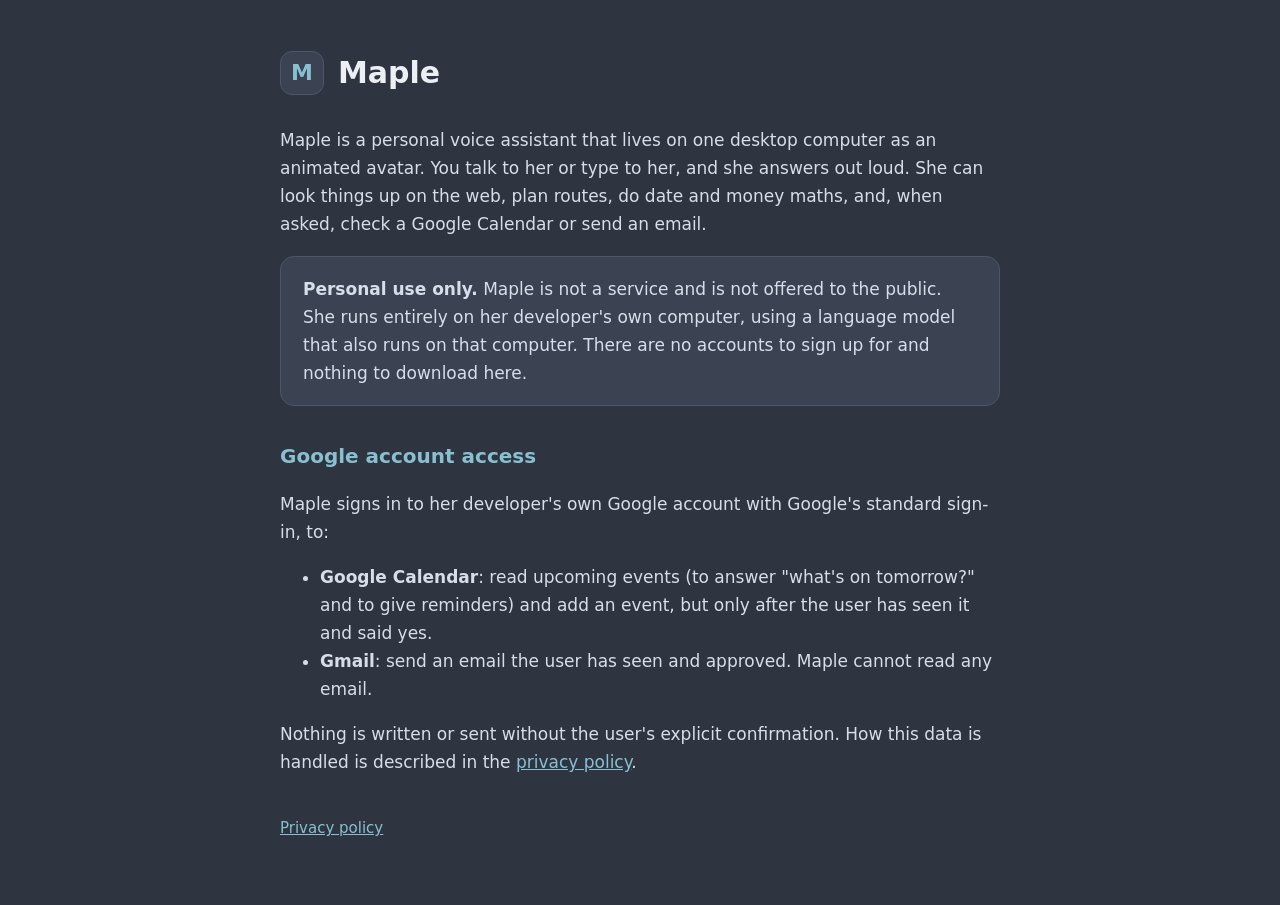
==== index.html @ 40cfe177 "Maple: home page and privacy policy Co-Authored-By: Claude Opus 5.5 <noreply@anthropic.com>" ====
<!doctype html>
<html lang="en">
<head>
<meta charset="utf-8">
<meta name="viewport" content="width=device-width, initial-scale=1">
<title>Maple</title>
<meta name="description" content="Maple, a personal voice assistant that runs on one person's desktop computer.">
<link rel="stylesheet" href="style.css">
</head>
<body>
<main>
  <header>
    <div class="mark">M</div>
    <h1>Maple</h1>
  </header>

  <p>Maple is a personal voice assistant that lives on one desktop computer as an animated
  avatar. You talk to her or type to her, and she answers out loud. She can look things up
  on the web, plan routes, do date and money maths, and, when asked, check a Google
  Calendar or send an email.</p>

  <div class="card">
    <p><strong>Personal use only.</strong> Maple is not a service and is not offered to the
    public. She runs entirely on her developer's own computer, using a language model that
    also runs on that computer. There are no accounts to sign up for and nothing to
    download here.</p>
  </div>

  <h2>Google account access</h2>
  <p>Maple signs in to her developer's own Google account with Google's standard sign-in, to:</p>
  <ul>
    <li><strong>Google Calendar</strong>: read upcoming events (to answer "what's on
    tomorrow?" and to give reminders) and add an event, but only after the user has seen
    it and said yes.</li>
    <li><strong>Gmail</strong>: send an email the user has seen and approved. Maple cannot
    read any email.</li>
  </ul>
  <p>Nothing is written or sent without the user's explicit confirmation. How this data is
  handled is described in the <a href="privacy.html">privacy policy</a>.</p>

  <nav>
    <a href="privacy.html">Privacy policy</a>
  </nav>
</main>
</body>
</html>
---- style.css ----
/* Maple's public pages - the app's Nord palette (DESIGN.md). */
:root {
  --n0: #2e3440; --n1: #3b4252; --n2: #434c5e; --n3: #4c566a;
  --n4: #d8dee9; --n6: #eceff4; --n8: #88c0d0; --n7: #8fbcbb; --n13: #ebcb8b;
}
* { box-sizing: border-box; }
body {
  margin: 0; background: var(--n0); color: var(--n6);
  font: 17px/1.65 "Noto Sans", system-ui, -apple-system, "Segoe UI", sans-serif;
}
main { max-width: 760px; margin: 0 auto; padding: 48px 20px 64px; }
header { display: flex; align-items: center; gap: 14px; margin-bottom: 28px; }
.mark {
  width: 44px; height: 44px; border-radius: 12px; background: var(--n1);
  display: grid; place-items: center; color: var(--n8); font-weight: 700; font-size: 22px;
  border: 1px solid var(--n3);
}
h1 { font-size: 30px; margin: 0; }
h2 { font-size: 20px; margin: 34px 0 8px; color: var(--n8); }
p, li { color: var(--n4); }
a { color: var(--n8); }
a:hover { color: var(--n7); }
.card {
  background: var(--n1); border: 1px solid var(--n3); border-radius: 14px;
  padding: 18px 22px; margin: 18px 0;
}
.card p:first-child { margin-top: 0; } .card p:last-child { margin-bottom: 0; }
nav { margin-top: 40px; display: flex; gap: 18px; font-size: 15px; }
.muted { color: var(--n3); font-size: 14px; }
code { background: var(--n2); padding: 1px 6px; border-radius: 6px; }
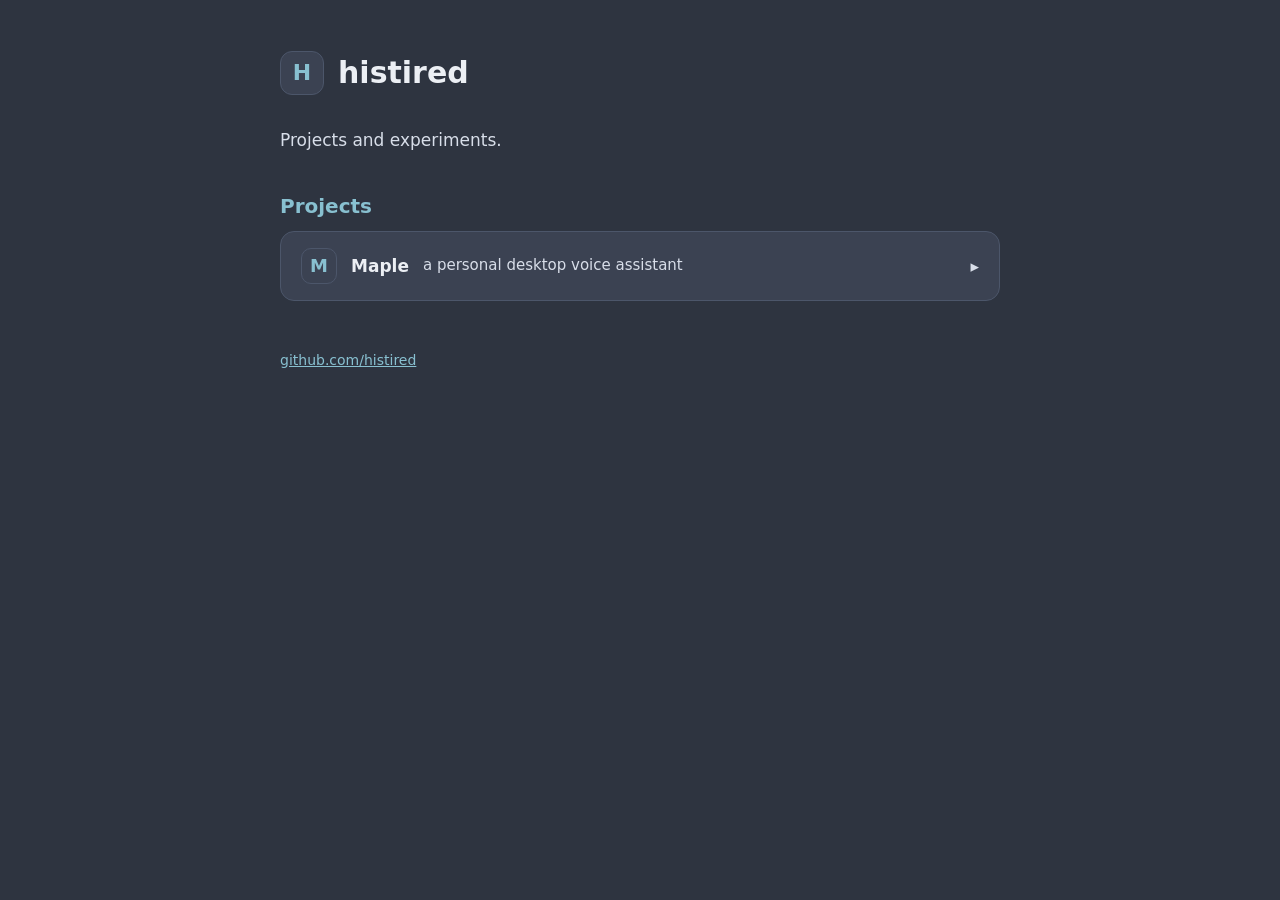
==== commit 5844981b: "Portfolio home: projects as foldouts, Maple the first; Maple's pages under /maple/ /privacy.html now" ====
--- a/index.html
+++ b/index.html
@@ -3,44 +3,48 @@
 <head>
 <meta charset="utf-8">
 <meta name="viewport" content="width=device-width, initial-scale=1">
-<title>Maple</title>
-<meta name="description" content="Maple, a personal voice assistant that runs on one person's desktop computer.">
+<title>histired</title>
+<meta name="description" content="Projects by histired.">
 <link rel="stylesheet" href="style.css">
 </head>
 <body>
 <main>
   <header>
-    <div class="mark">M</div>
-    <h1>Maple</h1>
+    <div class="mark">H</div>
+    <h1>histired</h1>
   </header>
+  <p class="intro">Projects and experiments.</p>
 
-  <p>Maple is a personal voice assistant that lives on one desktop computer as an animated
-  avatar. You talk to her or type to her, and she answers out loud. She can look things up
-  on the web, plan routes, do date and money maths, and, when asked, check a Google
-  Calendar or send an email.</p>
+  <h2>Projects</h2>
+  <div class="projects">
 
-  <div class="card">
-    <p><strong>Personal use only.</strong> Maple is not a service and is not offered to the
-    public. She runs entirely on her developer's own computer, using a language model that
-    also runs on that computer. There are no accounts to sign up for and nothing to
-    download here.</p>
+    <details class="project">
+      <summary>
+        <div class="mark">M</div>
+        <span class="name">Maple</span>
+        <span class="tag">a personal desktop voice assistant</span>
+        <span class="chev">&#9656;</span>
+      </summary>
+      <div class="body">
+        <div class="chips">
+          <span>C++ / raylib</span><span>Python</span><span>local LLM</span>
+          <span>voice cloning</span><span>Google APIs</span>
+        </div>
+        <p>An animated avatar that lives on the desktop and answers out loud: web search,
+        routes and places, calendar and email (each confirmed first), screen and clipboard
+        help, and date and money maths - all running on one PC with a local language model.</p>
+        <div class="links">
+          <a class="primary" href="maple/">About Maple</a>
+          <a href="maple/privacy.html">Privacy policy</a>
+        </div>
+      </div>
+    </details>
+
   </div>
 
-  <h2>Google account access</h2>
-  <p>Maple signs in to her developer's own Google account with Google's standard sign-in, to:</p>
-  <ul>
-    <li><strong>Google Calendar</strong>: read upcoming events (to answer "what's on
-    tomorrow?" and to give reminders) and add an event, but only after the user has seen
-    it and said yes.</li>
-    <li><strong>Gmail</strong>: send an email the user has seen and approved. Maple cannot
-    read any email.</li>
-  </ul>
-  <p>Nothing is written or sent without the user's explicit confirmation. How this data is
-  handled is described in the <a href="privacy.html">privacy policy</a>.</p>
-
-  <nav>
-    <a href="privacy.html">Privacy policy</a>
-  </nav>
+  <footer>
+    <p class="muted"><a href="https://github.com/histired">github.com/histired</a></p>
+  </footer>
 </main>
 </body>
 </html>
--- a/style.css
+++ b/style.css
@@ -28,3 +28,38 @@
 nav { margin-top: 40px; display: flex; gap: 18px; font-size: 15px; }
 .muted { color: var(--n3); font-size: 14px; }
 code { background: var(--n2); padding: 1px 6px; border-radius: 6px; }
+
+/* The portfolio's project list: one foldout per project. */
+.intro { margin-bottom: 36px; }
+.projects { display: flex; flex-direction: column; gap: 12px; }
+details.project {
+  background: var(--n1); border: 1px solid var(--n3); border-radius: 14px; overflow: hidden;
+}
+details.project summary {
+  list-style: none; cursor: pointer; padding: 16px 20px;
+  display: flex; align-items: center; gap: 14px;
+}
+details.project summary::-webkit-details-marker { display: none; }
+details.project summary:hover { background: var(--n2); }
+details.project[open] summary { border-bottom: 1px solid var(--n3); }
+details.project summary .mark { width: 36px; height: 36px; font-size: 18px; border-radius: 10px; }
+details.project summary .name { font-weight: 700; color: var(--n6); }
+details.project summary .tag { color: var(--n4); font-size: 15px; }
+details.project summary .chev { margin-left: auto; color: var(--n4); transition: transform .15s; }
+details.project[open] summary .chev { transform: rotate(90deg); }
+details.project .body { padding: 14px 20px 18px; }
+details.project .body p { margin: 0 0 12px; }
+.links { display: flex; flex-wrap: wrap; gap: 10px; }
+.links a {
+  display: inline-block; padding: 7px 14px; border-radius: 10px; text-decoration: none;
+  background: var(--n2); color: var(--n6); border: 1px solid var(--n3);
+}
+.links a:hover { background: var(--n3); }
+.links a.primary { background: var(--n8); color: var(--n0); border-color: var(--n8); }
+.links a.primary:hover { background: var(--n7); }
+.chips { display: flex; flex-wrap: wrap; gap: 6px; margin: 0 0 14px; }
+.chips span {
+  font-size: 13px; color: var(--n4); background: var(--n0); border: 1px solid var(--n3);
+  border-radius: 999px; padding: 2px 10px;
+}
+footer { margin-top: 48px; }
